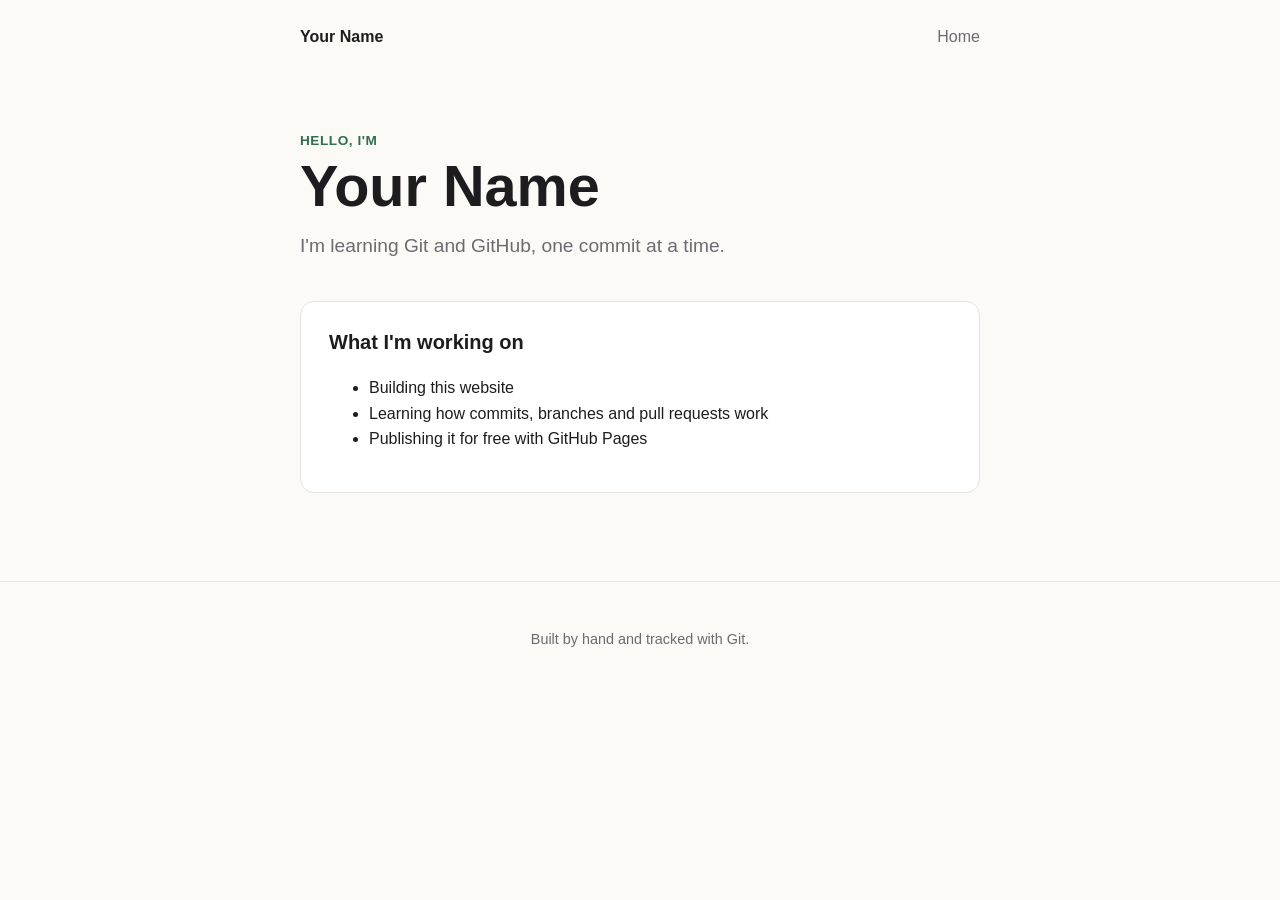
==== index.html @ e703cc2b "testing" ====
<!DOCTYPE html>
<html lang="en">
<head>
  <meta charset="UTF-8">
  <meta name="viewport" content="width=device-width, initial-scale=1.0">
  <title>Your Name</title>
  <link rel="stylesheet" href="style.css">
</head>
<body>
  <header class="site-header">
    <a class="logo" href="index.html">Your Name</a>
    <nav>
      <a href="index.html">Home</a>
      <!-- LESSON 5: you'll add a link to the About page here -->
    </nav>
  </header>

  <main>
    <section class="hero">
      <p class="eyebrow">Hello, I'm</p>
      <h1>Your Name</h1>
      <p class="tagline">I'm learning Git and GitHub, one commit at a time.</p>
    </section>

    <section class="card">
      <h2>What I'm working on</h2>
      <ul>
        <li>Building this website</li>
        <li>Learning how commits, branches and pull requests work</li>
        <li>Publishing it for free with GitHub Pages</li>
      </ul>
    </section>

    <!-- LESSON 6: you'll paste the Projects section here -->
  </main>

  <footer class="site-footer">
    <p>Built by hand and tracked with Git.</p>
  </footer>
</body>
</html>
---- style.css ----
/* ---------- Colors (change these to make the site yours!) ---------- */
:root {
  --bg: #fbfaf7;
  --surface: #ffffff;
  --text: #1d1d1f;
  --muted: #6b6b70;
  --accent: #2f6f4f;
  --border: #e6e3dc;
}

@media (prefers-color-scheme: dark) {
  :root {
    --bg: #141615;
    --surface: #1d201e;
    --text: #ecebe7;
    --muted: #a3a39e;
    --accent: #7cc49d;
    --border: #2c302d;
  }
}

/* ---------- Base ---------- */
* { box-sizing: border-box; }

body {
  margin: 0;
  background: var(--bg);
  color: var(--text);
  font-family: -apple-system, BlinkMacSystemFont, "Segoe UI", Roboto, sans-serif;
  line-height: 1.6;
}

a { color: var(--accent); }

main {
  max-width: 720px;
  margin: 0 auto;
  padding: 0 20px 64px;
}

/* ---------- Header ---------- */
.site-header {
  max-width: 720px;
  margin: 0 auto;
  padding: 24px 20px;
  display: flex;
  justify-content: space-between;
  align-items: center;
  gap: 16px;
}

.logo {
  font-weight: 700;
  color: var(--text);
  text-decoration: none;
}

nav a {
  margin-left: 18px;
  color: var(--muted);
  text-decoration: none;
}

nav a:hover { color: var(--accent); }

/* ---------- Hero ---------- */
.hero { padding: 56px 0 40px; }

.eyebrow {
  margin: 0;
  color: var(--accent);
  font-weight: 600;
  letter-spacing: 0.04em;
  text-transform: uppercase;
  font-size: 0.85rem;
}

h1 {
  margin: 4px 0 12px;
  font-size: clamp(2.4rem, 7vw, 3.6rem);
  line-height: 1.1;
}

.tagline {
  margin: 0;
  font-size: 1.2rem;
  color: var(--muted);
}

/* ---------- Cards ---------- */
.card {
  background: var(--surface);
  border: 1px solid var(--border);
  border-radius: 14px;
  padding: 24px 28px;
  margin-bottom: 24px;
}

.card h2 { margin-top: 0; font-size: 1.25rem; }

/* ---------- Footer ---------- */
.site-footer {
  text-align: center;
  color: var(--muted);
  font-size: 0.9rem;
  padding: 32px 20px;
  border-top: 1px solid var(--border);
}
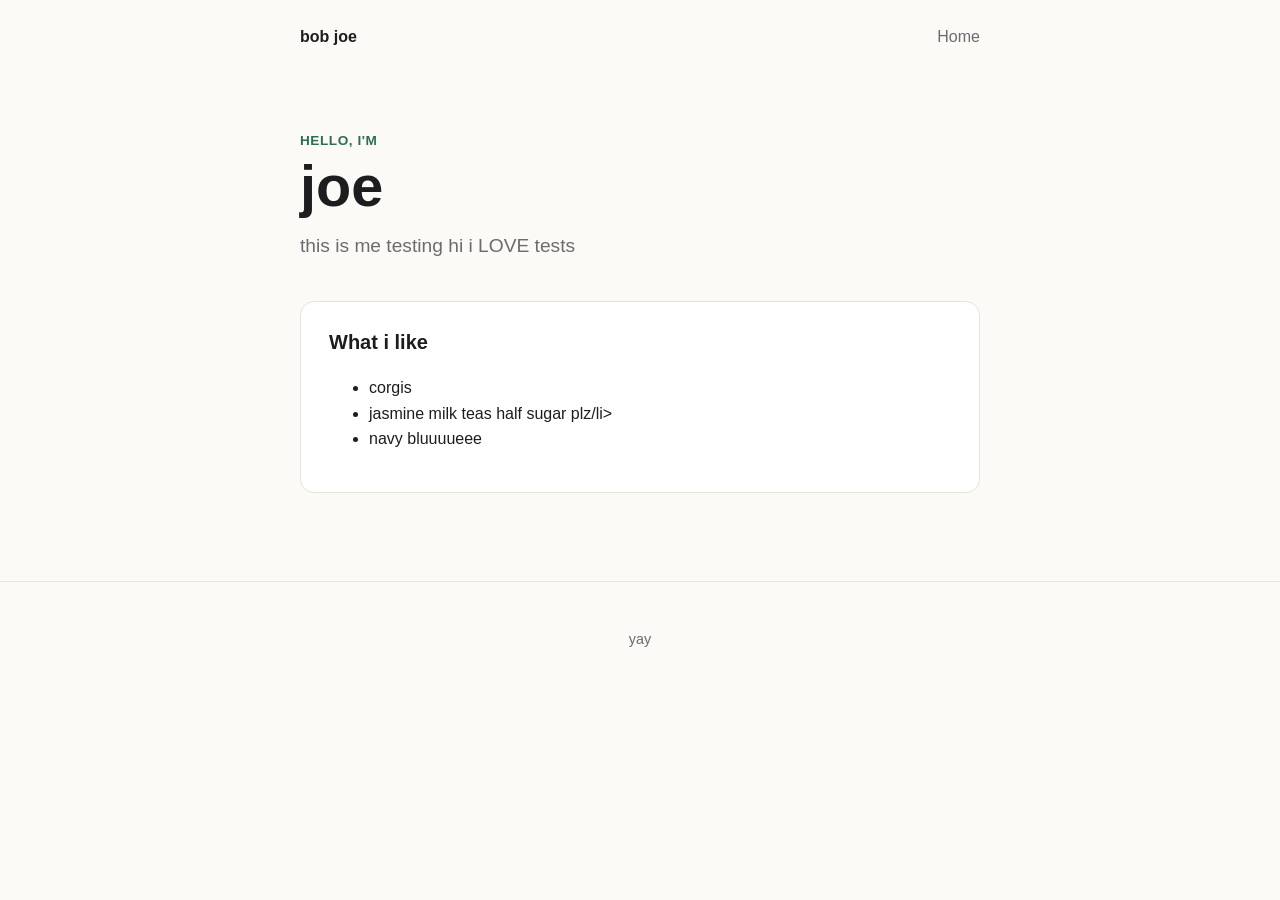
==== commit be14679b: "test 1" ====
--- a/index.html
+++ b/index.html
@@ -3,12 +3,12 @@
 <head>
   <meta charset="UTF-8">
   <meta name="viewport" content="width=device-width, initial-scale=1.0">
-  <title>Your Name</title>
+  <title>bob joe</title>
   <link rel="stylesheet" href="style.css">
 </head>
 <body>
   <header class="site-header">
-    <a class="logo" href="index.html">Your Name</a>
+    <a class="logo" href="index.html">bob joe</a>
     <nav>
       <a href="index.html">Home</a>
       <!-- LESSON 5: you'll add a link to the About page here -->
@@ -18,16 +18,16 @@
   <main>
     <section class="hero">
       <p class="eyebrow">Hello, I'm</p>
-      <h1>Your Name</h1>
-      <p class="tagline">I'm learning Git and GitHub, one commit at a time.</p>
+      <h1>joe</h1>
+      <p class="tagline">this is me testing hi i LOVE tests</p>
     </section>
 
     <section class="card">
-      <h2>What I'm working on</h2>
+      <h2>What i like</h2>
       <ul>
-        <li>Building this website</li>
-        <li>Learning how commits, branches and pull requests work</li>
-        <li>Publishing it for free with GitHub Pages</li>
+        <li>corgis</li>
+        <li>jasmine milk teas half sugar plz/li>
+        <li>navy bluuuueee</li>
       </ul>
     </section>
 
@@ -35,7 +35,7 @@
   </main>
 
   <footer class="site-footer">
-    <p>Built by hand and tracked with Git.</p>
+    <p>yay</p>
   </footer>
 </body>
 </html>
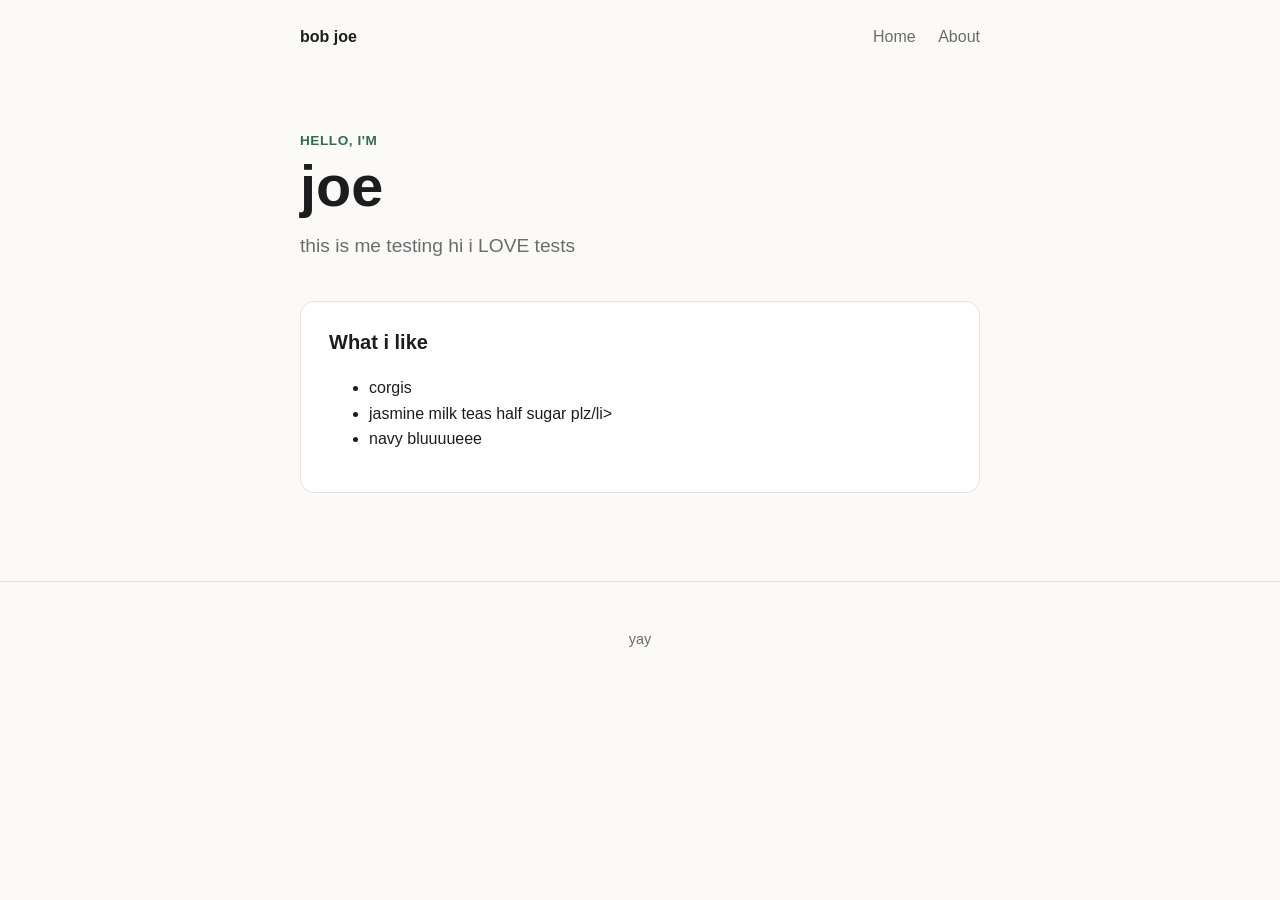
==== commit e26f099f: "about page" ====
--- a/index.html
+++ b/index.html
@@ -11,7 +11,7 @@
     <a class="logo" href="index.html">bob joe</a>
     <nav>
       <a href="index.html">Home</a>
-      <!-- LESSON 5: you'll add a link to the About page here -->
+         <a href="about.html">About</a>
     </nav>
   </header>
 
